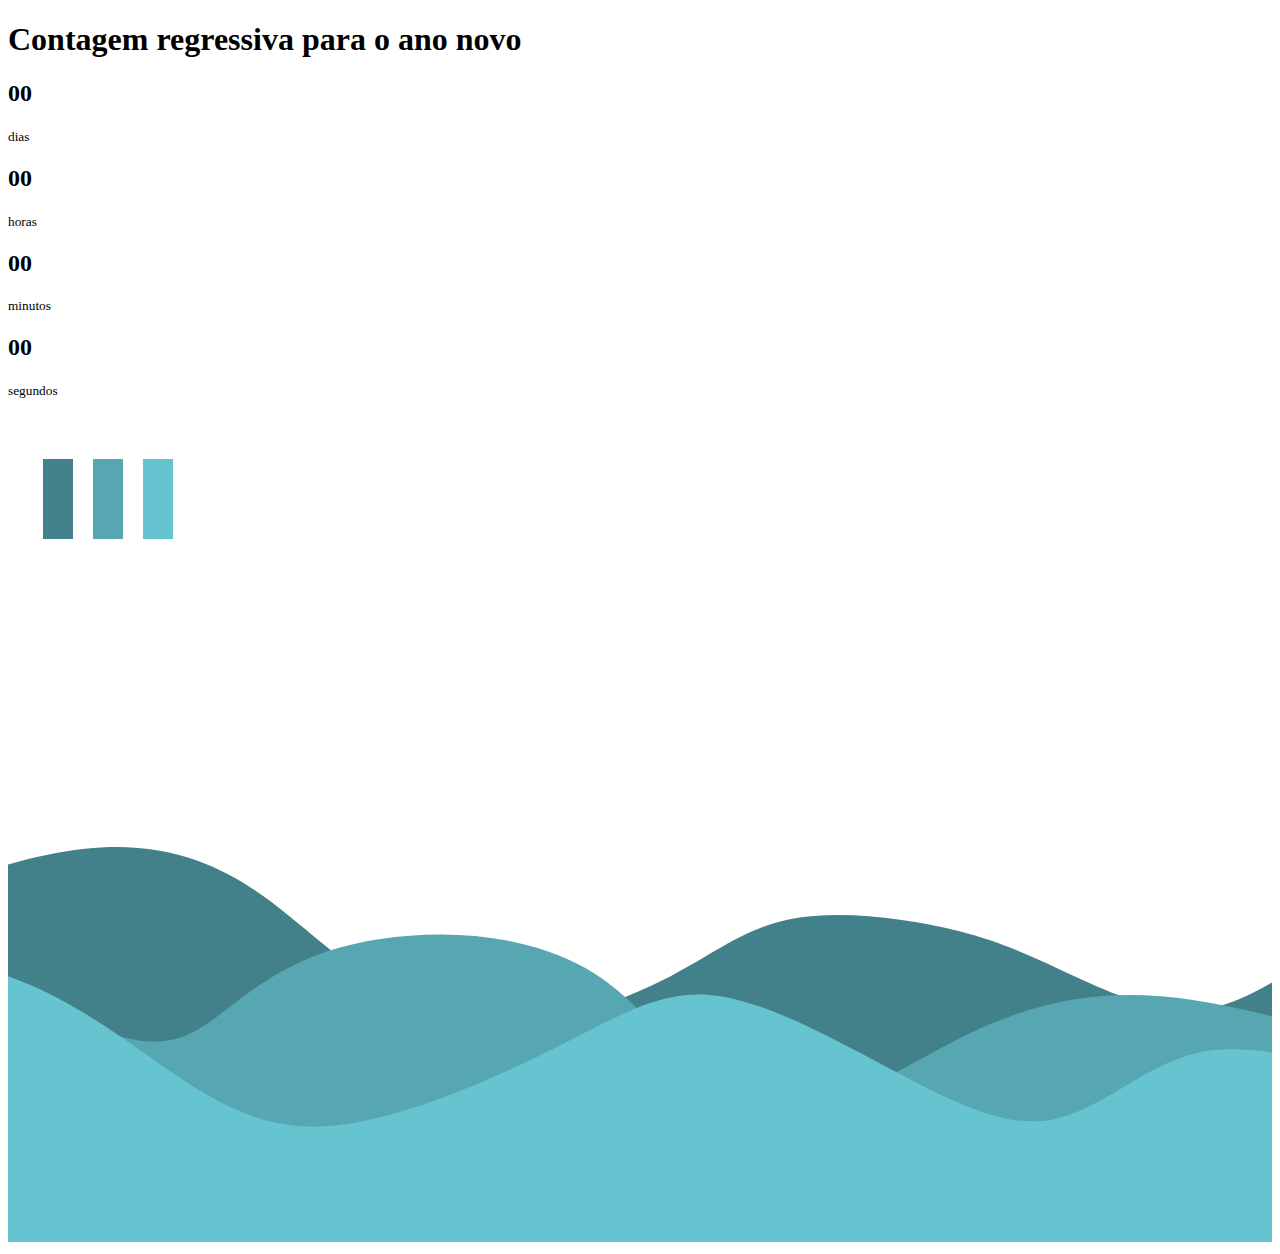
==== index.html @ 038e719e "HappyNewYearV2" ====
<!DOCTYPE html>
<html lang="en">
  <head>
    <meta charset="UTF-8" />
    <meta name="viewport" content="width=device-width, initial-scale=1.0" />
    <title>CountDown</title>
    <link href="./style.css" rel="stylesheet">
    <link rel="icon" href="../img/logo.png" type="image/gif">
    
  </head>
  

  <body>
    <div id="year" class="year"></div>

    <h1>Contagem regressiva para o ano novo</h1>

    <div id="countdown" class="countdown">
      <div class="time">
        <h2 id="days">00</h2>
        <small>dias</small>
      </div>
      <div class="time">
        <h2 id="hours">00</h2>
        <small>horas</small>
      </div>
      <div class="time">
        <h2 id="minutes">00</h2>
        <small>minutos</small>
      </div>
      <div class="time">
        <h2 id="seconds">00</h2>
        <small>segundos</small>
      </div>
    </div>

    <img
      src="../img/spinner.gif"
      alt="Carregando..."
      id="loading"
      class="loading"
    />

    
  


    <header>

      <svg
        class="waves"
        xmlns="http://www.w3.org/2000/svg"
        viewBox="0 0 20962 10601"
      >
        <path
          class="wave-1"
          fill="#43818A"
          d="M27489 8635c504 1667 831 3818-27 5680s-2901 3434-6193 3904-7834-161-12155-589c-4321-427-8421-649-10976-1537-2555-889-3565-2443-4071-4061-505-1619-505-3302 938-4835 1442-1533 4327-2916 6274-3122s2958 764 3877 1522 1746 1304 2738 1382 2148-312 2976-730 1327-864 2136-1014c810-151 1929-6 2757 206s1363 490 1978 775c614 284 1308 574 1947 535s1223-407 1935-875c712-469 1552-1037 2240-1266 688-228 1223-117 1832 530 608 646 1290 1828 1794 3495z"
        />

        <path
          class="wave-2"
          fill="#57A7B3"
          d="M25681 10400c-171 822-305 1990-646 3115-341 1124-889 2206-1856 2808-968 602-2355 724-4668 1064s-5550 898-8520 987-5672-290-9037-859c-3366-568-7394-1326-9403-2118-2008-791-1996-1616-1892-3305 103-1689 298-4242 1412-5731 1113-1488 3146-1912 4953-1627 1808 284 3390 1276 4522 1878s1814 814 2423 552 1145-998 2333-1388c1187-389 3025-432 4266 275 1240 707 1884 2164 2861 2407 976 244 2285-726 3493-1308 1209-581 2316-775 3731-567 1415 207 3137 815 4290 1221 1153 407 1737 612 1926 953 189 342-18 820-188 1643z"
        />

        <path
          class="wave-3"
          fill="#66C3D0"
          d="M30706 11822c-291 731-653 1801-1548 2972-895 1170-2321 2441-4988 3026-2667 586-6574 485-10469 541s-7778 268-10906-256-5501-1784-6906-3382c-1404-1598-1840-3533-1957-4910-118-1377 82-2195 1029-2854 946-659 2637-1158 4033-1002s2495 968 3440 1630 1737 1175 2905 1086c1169-89 2714-780 3810-1332 1095-552 1740-965 2665-820s2130 848 3110 1360c980 513 1734 837 2458 672s1416-819 2179-1050 1597-40 3058 269c1461 310 3550 739 5069 1177 1519 437 2469 883 2998 1112 529 228 639 240 584 440-55 201-274 591-564 1321z"
        />
      </svg>
    </header>
  <script src="./script.js"></script> 
  </body>
    
</html>
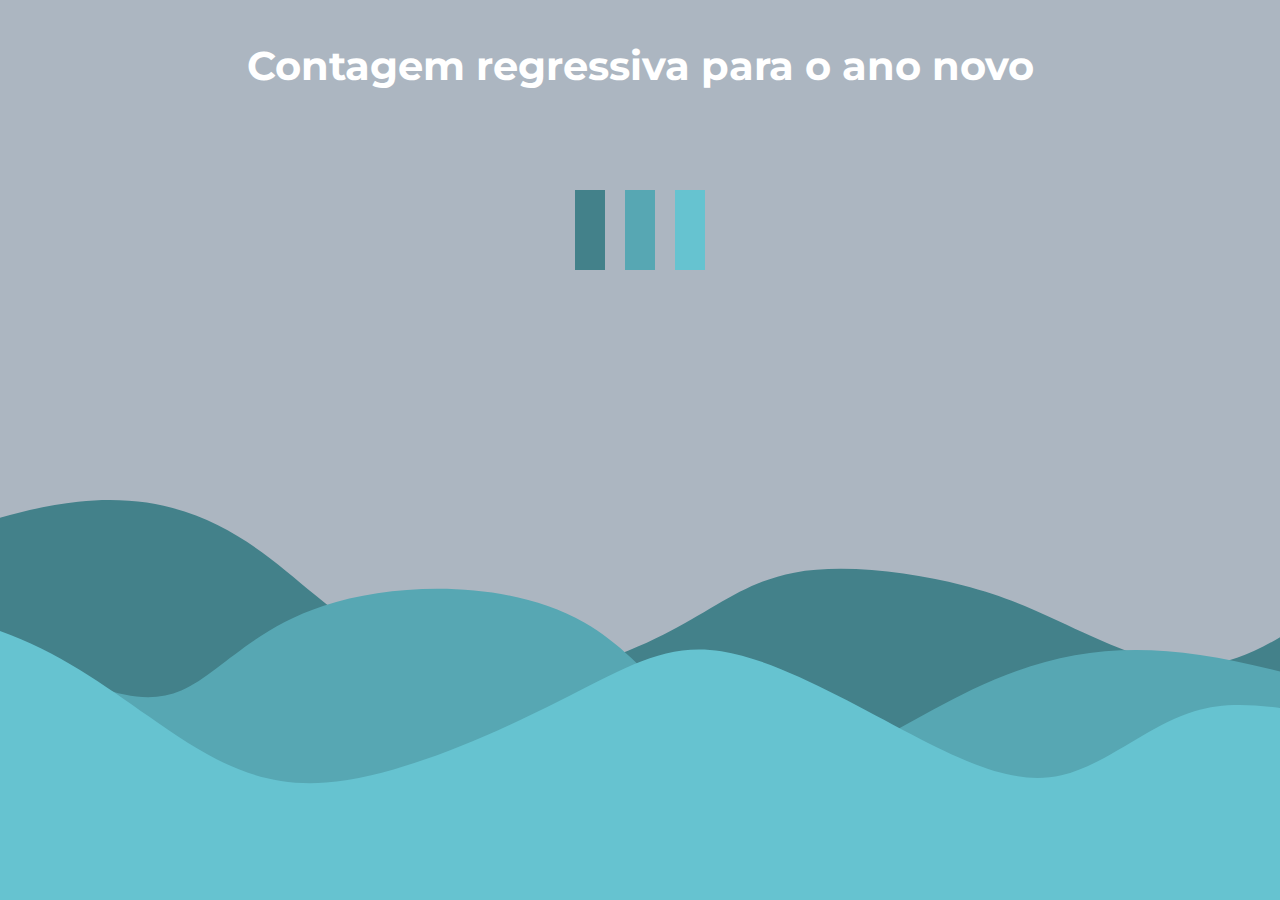
==== commit 41a71a8f: "Happynewyearv4" ====
--- a/index.html
+++ b/index.html
@@ -4,7 +4,7 @@
     <meta charset="UTF-8" />
     <meta name="viewport" content="width=device-width, initial-scale=1.0" />
     <title>CountDown</title>
-    <link href="./style.css" rel="stylesheet">
+    <link href="./src/style.css" rel="stylesheet">
     <link rel="icon" href="../img/logo.png" type="image/gif">
     
   </head>
@@ -71,7 +71,7 @@
         />
       </svg>
     </header>
-  <script src="./script.js"></script> 
+  <script src="./src/script.js"></script> 
   </body>
     
 </html>
--- a/src/style.css
+++ b/src/style.css
@@ -0,0 +1,125 @@
+@import url('https://fonts.googleapis.com/css2?family=Montserrat:wght@100&display=swap');
+
+* {
+    margin: 0;
+    padding: 0;
+    box-sizing: border-box;
+  }
+  
+body {
+    height: 50vh;
+    color: #fff;
+    font-family: 'Montserrat', sans-serif;
+    display: flex;
+    flex-direction: column;
+    align-items: center;
+    justify-content: center;
+    text-align: center;
+    margin: 0;
+    overflow: hidden;
+  }
+  
+  /* Add a dark overlay */
+  body::after {
+    content: '';
+    position: absolute;
+    top: 0;
+    left: 0;
+    width: 100%;
+    height: 100%;
+    background-color: rgba(89, 109, 131, 0.5);
+  }
+  
+  body * {
+    z-index: 1;
+  }
+  
+  h1 {
+    font-size: 40px;
+    margin: -80px 0 40px;
+  }
+  
+  .year {
+    font-size: 200px;
+    z-index: -1;
+    opacity: 0.2;
+    position: absolute;
+    bottom: 20px;
+    left: 50%;
+    transform: translateX(-50%);
+  }
+  
+  .countdown {
+    display: none;
+    transform: scale(2);
+  }
+  
+  .time {
+    display: flex;
+    flex-direction: column;
+    align-items: center;
+    justify-content: center;
+    margin: 15px;
+  }
+  
+  .time h2 {
+    margin: 0 0 5px;
+  }
+  
+  @media (max-width: 500px) {
+    h1 {
+      font-size: 45px;
+    }
+  
+    .time {
+      margin: 5px;
+    }
+  
+    .time h2 {
+      font-size: 12px;
+      margin: 0;
+    }
+  
+    .time small {
+      font-size: 10px;
+    }
+  }
+
+
+
+  .waves {
+    position: absolute;
+    bottom: 0;
+    left: 0;
+    right: 0;
+  }
+
+  .wave-1 {
+    animation: moveWave1 3s ease-in-out infinite alternate;
+  }
+
+  @keyframes moveWave1 {
+    from {
+      transform: translateX(-2000px);
+    }
+  }
+
+  .wave-2 {
+    animation: moveWave2 3s 1.2s ease-in-out infinite alternate;
+  }
+
+  @keyframes moveWave2 {
+    from {
+      transform: translateX(-1800px);
+    }
+  }
+
+  .wave-3 {
+    animation: moveWave3 3s 0.7s ease-in-out infinite alternate;
+  }
+
+  @keyframes moveWave3 {
+    from {
+      transform: translateX(-1600px);
+    }
+  }